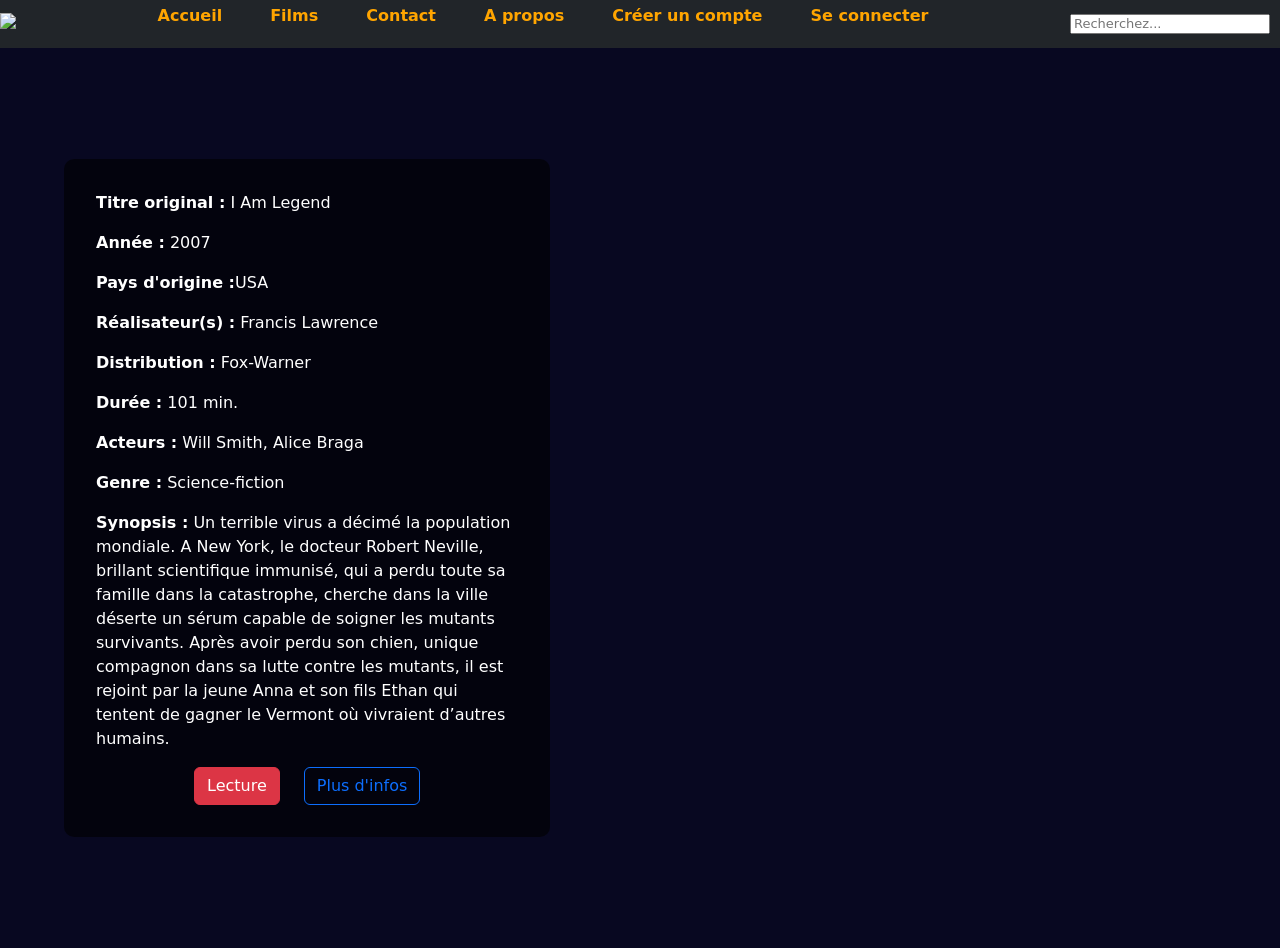
==== pageFilm.html @ 83ea3e91 "Ajout page film et ajustements CSS" ====
<!DOCTYPE html>
<html lang="fr">
  <head>
    <meta charset="UTF-8" />
    <meta name="viewport" content="width=device-width, initial-scale=1.0" />
    <link
      href="https://cdn.jsdelivr.net/npm/bootstrap@5.3.8/dist/css/bootstrap.min.css"
      rel="stylesheet"
      integrity="sha384-sRIl4kxILFvY47J16cr9ZwB07vP4J8+LH7qKQnuqkuIAvNWLzeN8tE5YBujZqJLB"
      crossorigin="anonymous"
    />
    <link rel="icon" type="image/png" href="/images/FavMetflix.png" />
    <link rel="stylesheet" href="/style.css" />
    <title>Metflix</title>
  </head>
  <body>
    <header>
      <nav class="bg-dark d-flex justify-content-between lh-lg">
        <!-- LOGO -->
        <a href="index.html"
          ><img src="/images/LogoMetflix.png" class="float-left mt-2"
        /></a>

        <!-- NAVLIST -->
        <ul class="d-flex justify-content-evenly gap-5 list-unstyled">
          <li><a href="index.html">Accueil</a></li>
          <li><a href="#films">Films</a></li>
          <li><a href="#series">Contact</a></li>
          <li><a href="#documentaires">A propos</a></li>
          <li><a href="#">Créer un compte</a></li>
          <li><a href="#">Se connecter</a></li>
        </ul>
        <!-- Zone recherche -->
        <input
          id="recherche"
          type="search"
          name="recherche"
          placeholder="Recherchez..."
        />
      </nav>
    </header>
    <main id="backgroundIMG">
      <div>
        <article id="synopsis">
          <p><strong>Titre original :</strong> I Am Legend</p>
          <p><strong>Année :</strong> 2007</p>
          <p><strong>Pays d'origine :</strong>USA</p>
          <p><strong>Réalisateur(s) :</strong> Francis Lawrence</p>
          <p><strong>Distribution :</strong> Fox-Warner</p>
          <p><strong>Durée :</strong> 101 min.</p>
          <p><strong>Acteurs :</strong> Will Smith, Alice Braga</p>
          <p><strong>Genre :</strong> Science-fiction</p>

          <p>
            <strong>Synopsis :</strong> Un terrible virus a décimé la population
            mondiale. A New York, le docteur Robert Neville, brillant
            scientifique immunisé, qui a perdu toute sa famille dans la
            catastrophe, cherche dans la ville déserte un sérum capable de
            soigner les mutants survivants. Après avoir perdu son chien, unique
            compagnon dans sa lutte contre les mutants, il est rejoint par la
            jeune Anna et son fils Ethan qui tentent de gagner le Vermont où
            vivraient d’autres humains.
          </p>
          <div class="d-flex justify-content-center align-content-center gap-4">
            <input type="button" value="Lecture" class="btn btn-danger w25" />
            <input
              type="button"
              value="Plus d'infos"
              class="btn btn-outline-primary w25"
            />
          </div>
        </article>
      </div>
    </main>
  </body>
</html>
---- style.css ----
body {
  background: rgb(8, 8, 33);
}

#recherche {
  font-size: small;
  height: 20px;
  width: 200px;
  display: flex;
  align-self: center;
  margin-right: 10px;
}

.offres .img-thumbnail {
  width: 250px;
}

nav a {
  font-weight: bold;
  color: orange;
  text-decoration: none;
  transition: color 0.3s ease, transform 0.2s ease;
}

nav a:hover {
  color: #fff;
  transform: scale(1.1);
}

#films {
  height: 350px;
}
#series {
  height: 350px;
}

#documentaires {
  height: 350px;
}

#concerts {
  height: 350px;
}

#friends,
#taylor {
  height: 100px;
}

.section-custom {
  min-height: 350px;
}

.bg-gradient-films {
  background: linear-gradient(90deg, #3c096c, #2d0157, #13001d);
}

.bg-gradient-series {
  background: linear-gradient(90deg, #003566, #001022);
}

.bg-gradient-docu {
  background: linear-gradient(90deg, #580c00, #1d0b0b);
}

.bg-gradient-concerts {
  background: linear-gradient(90deg, #65157a, lch(15.51% 46.57 324.2), #210024);
}

.film-img {
  width: 23%;
  transition: transform 0.3s ease, box-shadow 0.3s ease;
}

.film-img:hover {
  transform: translateY(-10px);
  box-shadow: 0 10px 20px rgba(255, 255, 255, 0.2);
}

#series img {
  height: 180px;
}

#films a,
#series a,
#documentaires a,
#concerts a {
  display: flex;
  justify-content: center;
  align-items: center;
  width: 25%;
  text-decoration: none;
}

#films a img,
#series a img,
#documentaires a img,
#concerts a img {
  width: 100%;
  height: auto;
  object-fit: contain;
  border-radius: 8px;
  transition: transform 0.3s ease, box-shadow 0.3s ease;
}

/* ======================= PAGE JE SUIS UNE LEGENDE ======================== */

#backgroundIMG {
  background-image: url("/images/JEsuisBG.jpg");
  background-size: cover;
  background-position: center;
  height: 100vh;
  display: flex;
  align-items: center;
  justify-content: flex-start;
  padding-left: 5%;
  color: white;
}

#synopsis {
  background: rgba(0, 0, 0, 0.6);
  padding: 2rem;
  width: 40%;
  border-radius: 10px;
}

#synopsis h1 {
  font-size: 3rem;
  font-weight: bold;
  margin-bottom: 1rem;
}

#synopsis p {
  font-size: 1rem;
  line-height: 1.5;
}

#infos {
  background-color: rgba(109, 109, 110, 0.7);
  color: white;
}
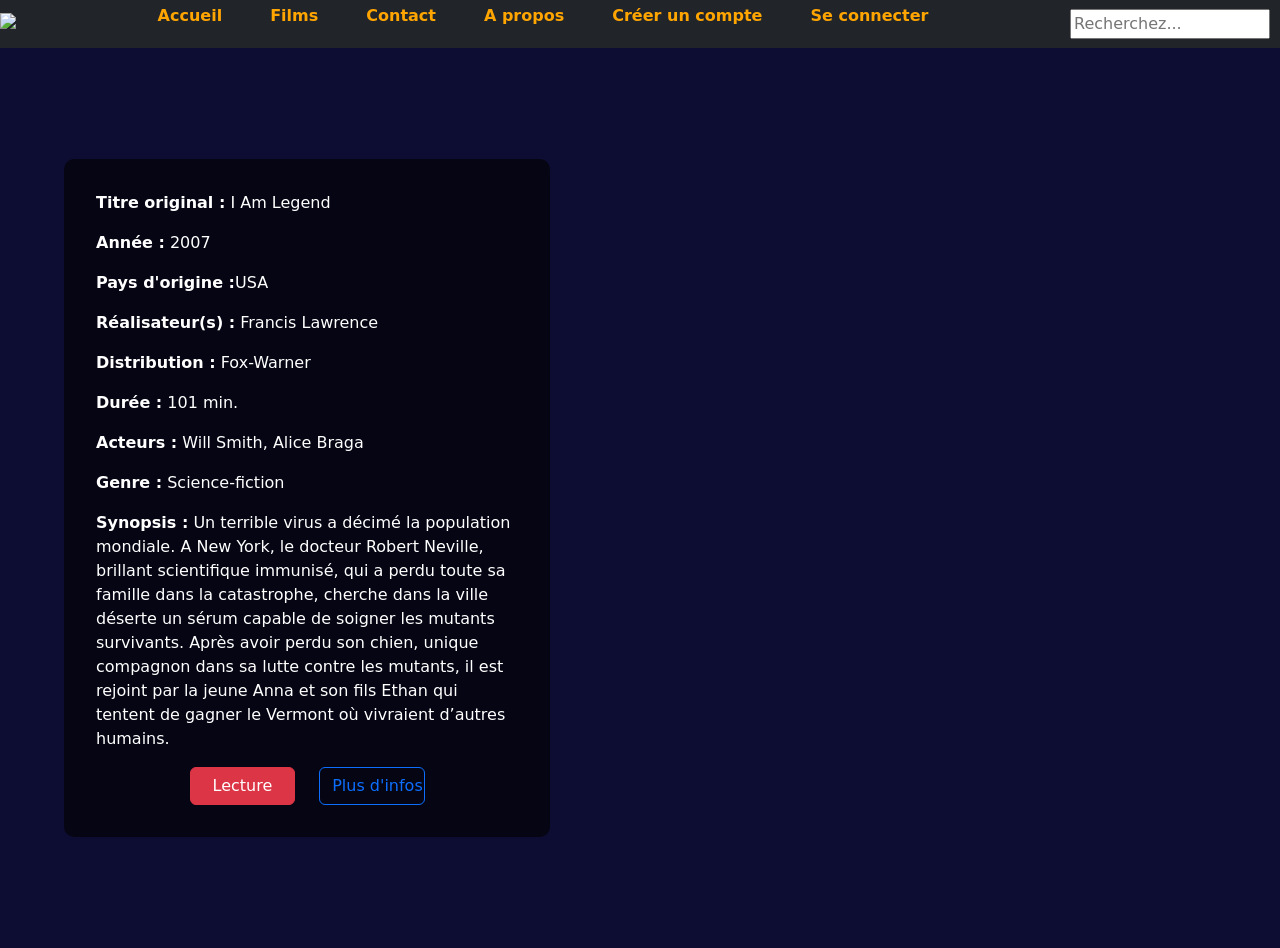
==== commit f97a7ca5: "Amélioration du logos et des boutons" ====
--- a/pageFilm.html
+++ b/pageFilm.html
@@ -18,7 +18,7 @@
       <nav class="bg-dark d-flex justify-content-between lh-lg">
         <!-- LOGO -->
         <a href="index.html"
-          ><img src="/images/LogoMetflix.png" class="float-left mt-2"
+          ><img src="/images/LogoMetflix.png" class="float-left mt-2 logo"
         /></a>
 
         <!-- NAVLIST -->
@@ -62,11 +62,11 @@
             vivraient d’autres humains.
           </p>
           <div class="d-flex justify-content-center align-content-center gap-4">
-            <input type="button" value="Lecture" class="btn btn-danger w25" />
+            <input type="button" value="Lecture" class="btn btn-danger" />
             <input
               type="button"
               value="Plus d'infos"
-              class="btn btn-outline-primary w25"
+              class="btn btn-outline-primary"
             />
           </div>
         </article>
--- a/style.css
+++ b/style.css
@@ -1,10 +1,14 @@
 body {
-  background: rgb(8, 8, 33);
+  background: rgb(13, 13, 51);
+}
+
+.logo {
+  width: 150px;
 }
 
 #recherche {
-  font-size: small;
-  height: 20px;
+  font-size: medium;
+  height: 30px;
   width: 200px;
   display: flex;
   align-self: center;
@@ -103,6 +107,10 @@
   transition: transform 0.3s ease, box-shadow 0.3s ease;
 }
 
+.titreOffre {
+  color: orangered;
+  font-weight: bold;
+}
 /* ======================= PAGE JE SUIS UNE LEGENDE ======================== */
 
 #backgroundIMG {
@@ -139,3 +147,7 @@
   background-color: rgba(109, 109, 110, 0.7);
   color: white;
 }
+
+.btn {
+  width: 25%;
+}
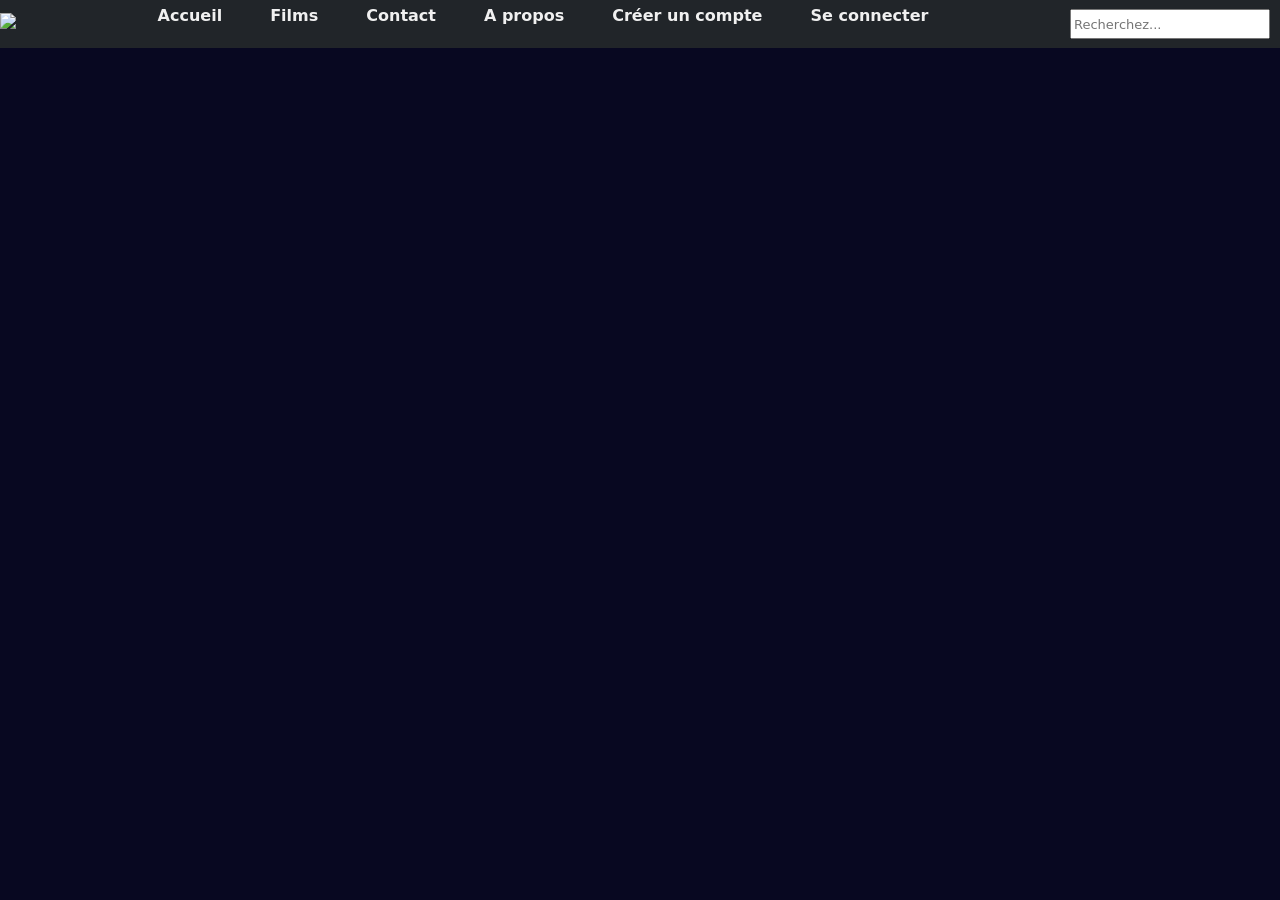
==== commit 6226da22: "XML Final" ====
--- a/pageFilm.html
+++ b/pageFilm.html
@@ -39,37 +39,8 @@
         />
       </nav>
     </header>
-    <main id="backgroundIMG">
-      <div>
-        <article id="synopsis">
-          <p><strong>Titre original :</strong> I Am Legend</p>
-          <p><strong>Année :</strong> 2007</p>
-          <p><strong>Pays d'origine :</strong>USA</p>
-          <p><strong>Réalisateur(s) :</strong> Francis Lawrence</p>
-          <p><strong>Distribution :</strong> Fox-Warner</p>
-          <p><strong>Durée :</strong> 101 min.</p>
-          <p><strong>Acteurs :</strong> Will Smith, Alice Braga</p>
-          <p><strong>Genre :</strong> Science-fiction</p>
-
-          <p>
-            <strong>Synopsis :</strong> Un terrible virus a décimé la population
-            mondiale. A New York, le docteur Robert Neville, brillant
-            scientifique immunisé, qui a perdu toute sa famille dans la
-            catastrophe, cherche dans la ville déserte un sérum capable de
-            soigner les mutants survivants. Après avoir perdu son chien, unique
-            compagnon dans sa lutte contre les mutants, il est rejoint par la
-            jeune Anna et son fils Ethan qui tentent de gagner le Vermont où
-            vivraient d’autres humains.
-          </p>
-          <div class="d-flex justify-content-center align-content-center gap-4">
-            <input type="button" value="Lecture" class="btn btn-danger" />
-            <input
-              type="button"
-              value="Plus d'infos"
-              class="btn btn-outline-primary"
-            />
-          </div>
-        </article>
+    <main >
+  <section id="detail"></section>
       </div>
     </main>
   </body>
--- a/style.css
+++ b/style.css
@@ -1,18 +1,27 @@
 body {
-  background: rgb(13, 13, 51);
+  margin: 0;
+  padding: 0;
+  background: rgb(8, 8, 33);
 }
 
 .logo {
-  width: 150px;
+  width: 180px;
+  vertical-align: middle;
 }
 
 #recherche {
-  font-size: medium;
+  font-size: small;
   height: 30px;
   width: 200px;
   display: flex;
   align-self: center;
   margin-right: 10px;
+}
+
+#recherche:focus-visible {
+  outline: none;
+  box-shadow: 0 0 15px 5px rgba(220, 20, 60, 0.6);
+  border-radius: 5px;
 }
 
 .offres .img-thumbnail {
@@ -21,38 +30,14 @@
 
 nav a {
   font-weight: bold;
-  color: orange;
+  color: rgb(240, 240, 240);
   text-decoration: none;
   transition: color 0.3s ease, transform 0.2s ease;
 }
 
 nav a:hover {
-  color: #fff;
+  color: #c70000;
   transform: scale(1.1);
-}
-
-#films {
-  height: 350px;
-}
-#series {
-  height: 350px;
-}
-
-#documentaires {
-  height: 350px;
-}
-
-#concerts {
-  height: 350px;
-}
-
-#friends,
-#taylor {
-  height: 100px;
-}
-
-.section-custom {
-  min-height: 350px;
 }
 
 .bg-gradient-films {
@@ -71,83 +56,67 @@
   background: linear-gradient(90deg, #65157a, lch(15.51% 46.57 324.2), #210024);
 }
 
-.film-img {
-  width: 23%;
-  transition: transform 0.3s ease, box-shadow 0.3s ease;
+.section-custom {
+  padding: 20px;
 }
 
-.film-img:hover {
-  transform: translateY(-10px);
-  box-shadow: 0 10px 20px rgba(255, 255, 255, 0.2);
+.section-custom h2 {
+  color: #fff;
+  font-size: 2em;
+  text-align: center;
+  margin-bottom: 15px;
 }
 
-#series img {
-  height: 180px;
+.card {
+  min-width: 250px;
+  max-width: 250px;
+  background: rgba(255, 255, 255, 0.95);
+  border-radius: 12px;
+  box-shadow: 0 4px 10px rgba(0, 0, 0, 0.1);
+  flex-shrink: 0;
+  display: flex;
+  flex-direction: column;
 }
 
-#films a,
-#series a,
-#documentaires a,
-#concerts a {
-  display: flex;
-  justify-content: center;
-  align-items: center;
-  width: 25%;
-  text-decoration: none;
+.card:hover {
+  transform: translateY(-0.2in);
 }
 
-#films a img,
-#series a img,
-#documentaires a img,
-#concerts a img {
+.card-image {
   width: 100%;
-  height: auto;
-  object-fit: contain;
-  border-radius: 8px;
-  transition: transform 0.3s ease, box-shadow 0.3s ease;
+  height: 350px;
+  object-fit: cover;
+  border-top-left-radius: 12px;
+  border-top-right-radius: 12px;
 }
 
-.titreOffre {
-  color: orangered;
-  font-weight: bold;
-}
-/* ======================= PAGE JE SUIS UNE LEGENDE ======================== */
-
-#backgroundIMG {
-  background-image: url("/images/JEsuisBG.jpg");
-  background-size: cover;
-  background-position: center;
-  height: 100vh;
-  display: flex;
-  align-items: center;
-  justify-content: flex-start;
-  padding-left: 5%;
-  color: white;
+.card-info {
+  padding: 10px;
 }
 
-#synopsis {
-  background: rgba(0, 0, 0, 0.6);
-  padding: 2rem;
-  width: 40%;
-  border-radius: 10px;
+.card-info h3 {
+  margin: 5px 0;
+  font-size: 1.2em;
+  color: #333;
 }
 
-#synopsis h1 {
-  font-size: 3rem;
-  font-weight: bold;
-  margin-bottom: 1rem;
+.card-info p {
+  margin: 3px 0;
+  font-size: 0.9em;
+  color: #555;
 }
 
-#synopsis p {
-  font-size: 1rem;
-  line-height: 1.5;
+.resume-container {
+  margin-top: 10px;
+  max-height: 150px;
+  overflow: hidden;
 }
 
-#infos {
-  background-color: rgba(109, 109, 110, 0.7);
-  color: white;
+.resume {
+  font-size: 0.85em;
+  color: #444;
 }
 
-.btn {
-  width: 25%;
+.card-image {
+  height: 280px;
 }
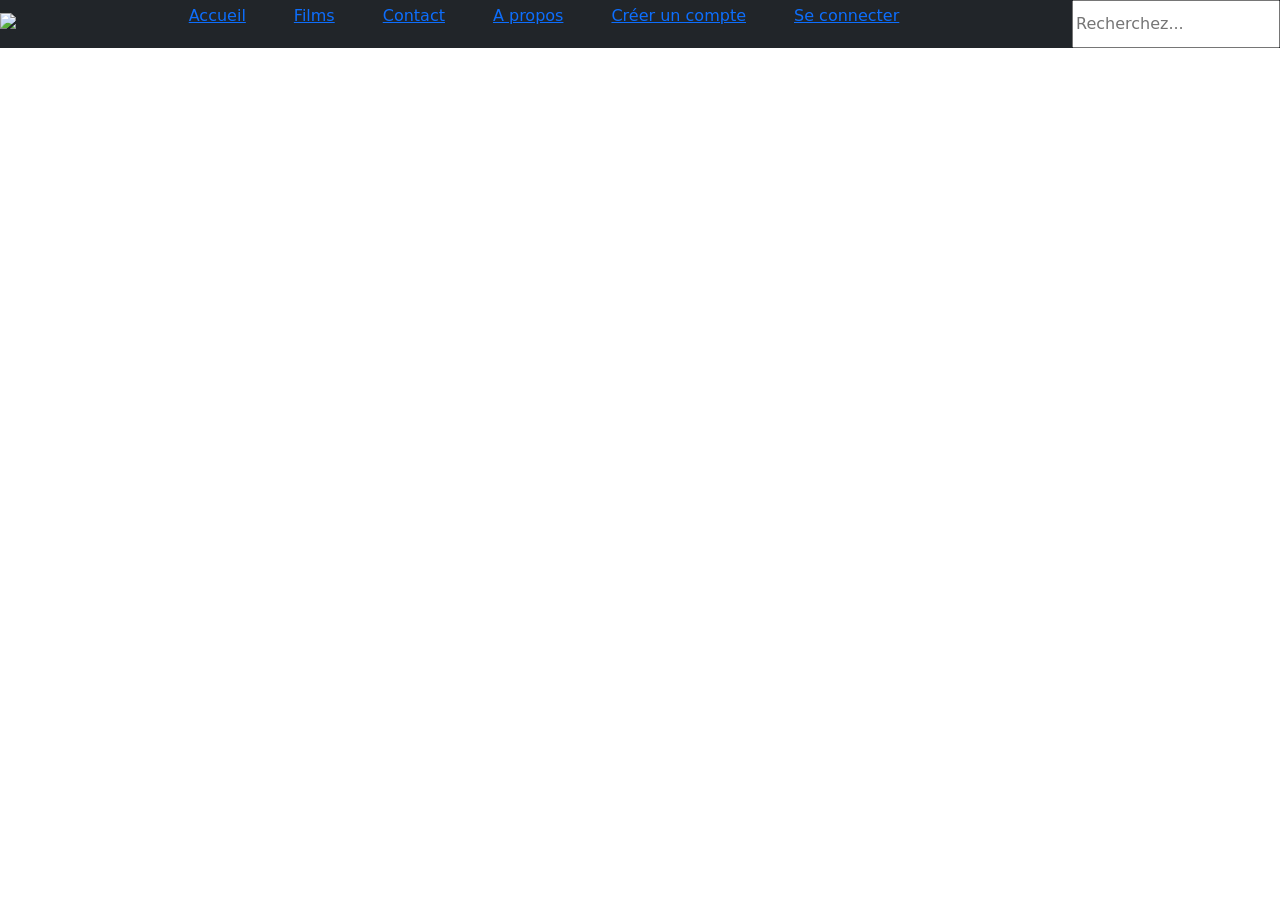
==== commit d4f8c6ca: "Last commit" ====
--- a/pageFilm.html
+++ b/pageFilm.html
@@ -10,7 +10,6 @@
       crossorigin="anonymous"
     />
     <link rel="icon" type="image/png" href="/images/FavMetflix.png" />
-    <link rel="stylesheet" href="/style.css" />
     <title>Metflix</title>
   </head>
   <body>
@@ -39,9 +38,9 @@
         />
       </nav>
     </header>
-    <main >
-  <section id="detail"></section>
-      </div>
+    <main>
+      <section id="item-detail"></section>
     </main>
+    <script src="/itemDetail.js"></script>
   </body>
 </html>
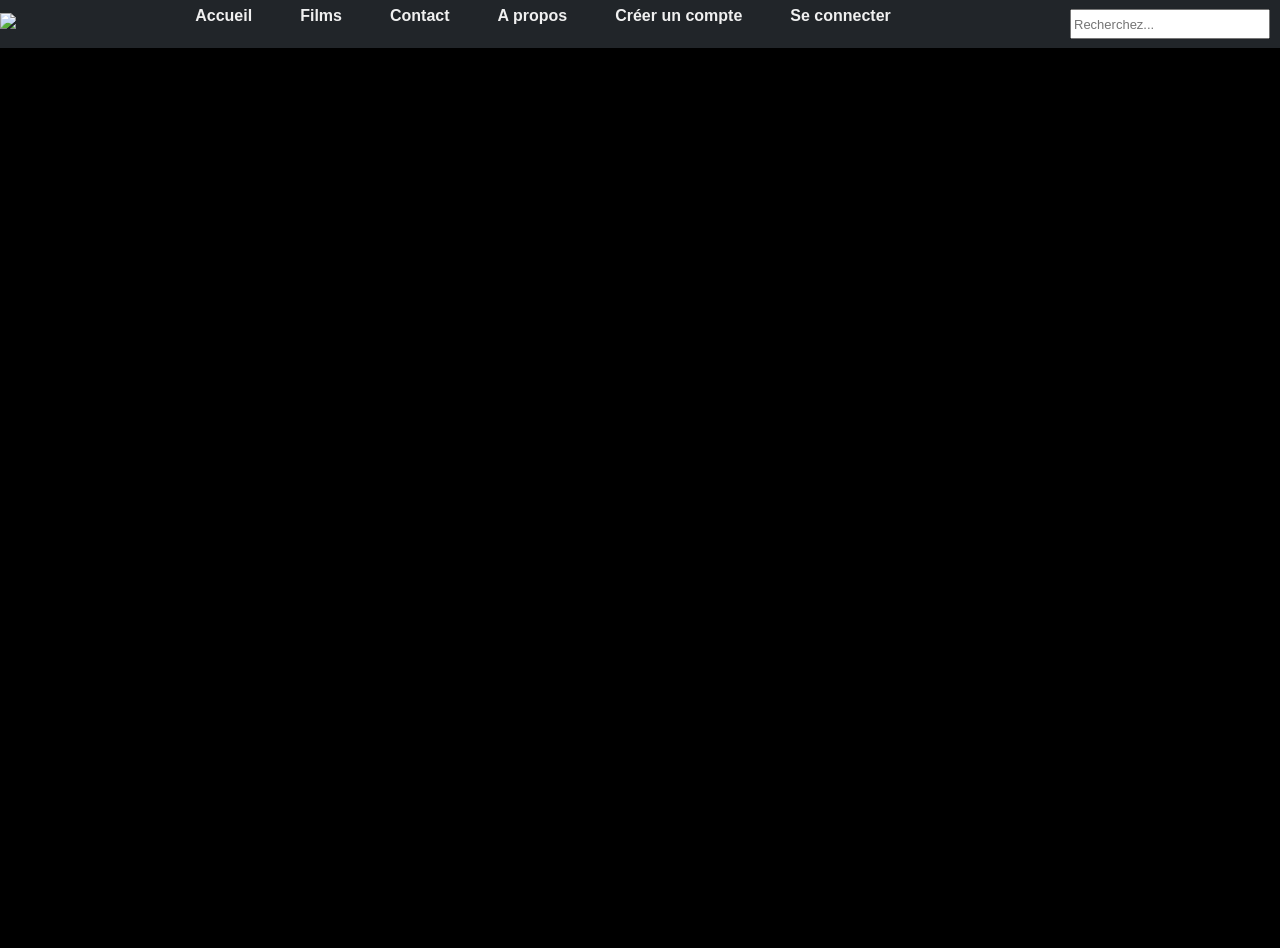
==== commit 1961cf90: "Derniers ajustements CSS et JS de la version JSON" ====
--- a/pageFilm.html
+++ b/pageFilm.html
@@ -1,5 +1,5 @@
 <!DOCTYPE html>
-<html lang="fr">
+<html lang="en">
   <head>
     <meta charset="UTF-8" />
     <meta name="viewport" content="width=device-width, initial-scale=1.0" />
@@ -9,12 +9,12 @@
       integrity="sha384-sRIl4kxILFvY47J16cr9ZwB07vP4J8+LH7qKQnuqkuIAvNWLzeN8tE5YBujZqJLB"
       crossorigin="anonymous"
     />
-    <link rel="icon" type="image/png" href="/images/FavMetflix.png" />
-    <title>Metflix</title>
+    <link rel="icon" type="image/png" src="/images/FavMetflix.png" />
+    <link rel="stylesheet" href="/styleDetail.css" />
   </head>
   <body>
     <header>
-      <nav class="bg-dark d-flex justify-content-between lh-lg">
+      <nav class="bg-dark d-flex justify-content-between lh-lg fw-bold">
         <!-- LOGO -->
         <a href="index.html"
           ><img src="/images/LogoMetflix.png" class="float-left mt-2 logo"
--- a/styleDetail.css
+++ b/styleDetail.css
@@ -0,0 +1,151 @@
+.logo {
+  width: 180px;
+  vertical-align: middle;
+}
+
+#recherche {
+  font-size: small;
+  height: 30px;
+  width: 200px;
+  display: flex;
+  align-self: center;
+  margin-right: 10px;
+}
+
+#recherche:focus-visible {
+  outline: none;
+  box-shadow: 0 0 15px 5px rgba(220, 20, 60, 0.6);
+  border-radius: 5px;
+}
+
+.offres .img-thumbnail {
+  width: 250px;
+}
+
+nav a {
+  font-weight: bold;
+  color: rgb(240, 240, 240);
+  text-decoration: none;
+  transition: color 0.3s ease, transform 0.2s ease;
+}
+
+nav a:hover {
+  color: #c70000;
+  transform: scale(1.1);
+}
+
+/* --- Structure globale --- */
+body {
+  margin: 0;
+  padding: 0;
+  font-family: "Helvetica Neue", Arial, sans-serif;
+  background-color: #000;
+  color: #fff;
+  overflow-x: hidden;
+}
+
+/* Conteneur de la carte */
+#item-detail {
+  position: relative;
+  width: 100%;
+  height: 100vh;
+  overflow: hidden;
+}
+
+.card-image {
+  position: absolute;
+  top: 0;
+  left: 0;
+  width: 100%;
+  height: 100%;
+  object-fit: cover;
+  filter: brightness(60%) blur(2px);
+  z-index: 1;
+}
+
+/* Bloc d'information à gauche */
+.card-info {
+  position: relative;
+  z-index: 2;
+  top: 20%;
+  left: 5%;
+  max-width: 40%;
+  background: rgba(0, 0, 0, 0.6);
+  backdrop-filter: blur(8px);
+  padding: 2rem;
+  border-radius: 10px;
+  box-shadow: 0 4px 20px rgba(0, 0, 0, 0.4);
+}
+
+/* Titre du film */
+.card-info h3 {
+  color: rgb(93, 0, 0);
+  font-size: 2.5rem;
+  margin-bottom: 1rem;
+  text-transform: uppercase;
+  font-weight: 700;
+  letter-spacing: 1px;
+}
+
+/* Texte des infos */
+.card-info p {
+  font-size: 1rem;
+  line-height: 1.6;
+  margin: 0.5rem 0;
+  color: #ddd;
+}
+
+.card-info strong {
+  color: #fff;
+}
+
+/* Bloc résumé */
+.resume-container {
+  margin-top: 1.5rem;
+}
+
+.resume {
+  font-size: 1rem;
+  line-height: 1.6;
+  color: #ccc;
+}
+
+#item-detail::after {
+  content: "";
+  position: absolute;
+  bottom: 0;
+  left: 0;
+  width: 100%;
+  height: 30%;
+  background: linear-gradient(to top, rgba(0, 0, 0, 0.9), transparent);
+  z-index: 1;
+}
+
+.card-info {
+  animation: fadeInUp 1s ease-out;
+}
+
+@keyframes fadeInUp {
+  from {
+    opacity: 0;
+    transform: translateY(30px);
+  }
+  to {
+    opacity: 1;
+    transform: translateY(0);
+  }
+}
+
+/* Adaptation mobile */
+@media (max-width: 768px) {
+  .card-info {
+    max-width: 90%;
+    left: 5%;
+    top: 10%;
+    padding: 1.5rem;
+  }
+
+  .card-info h3 {
+    font-size: 1.8rem;
+  }
+}
